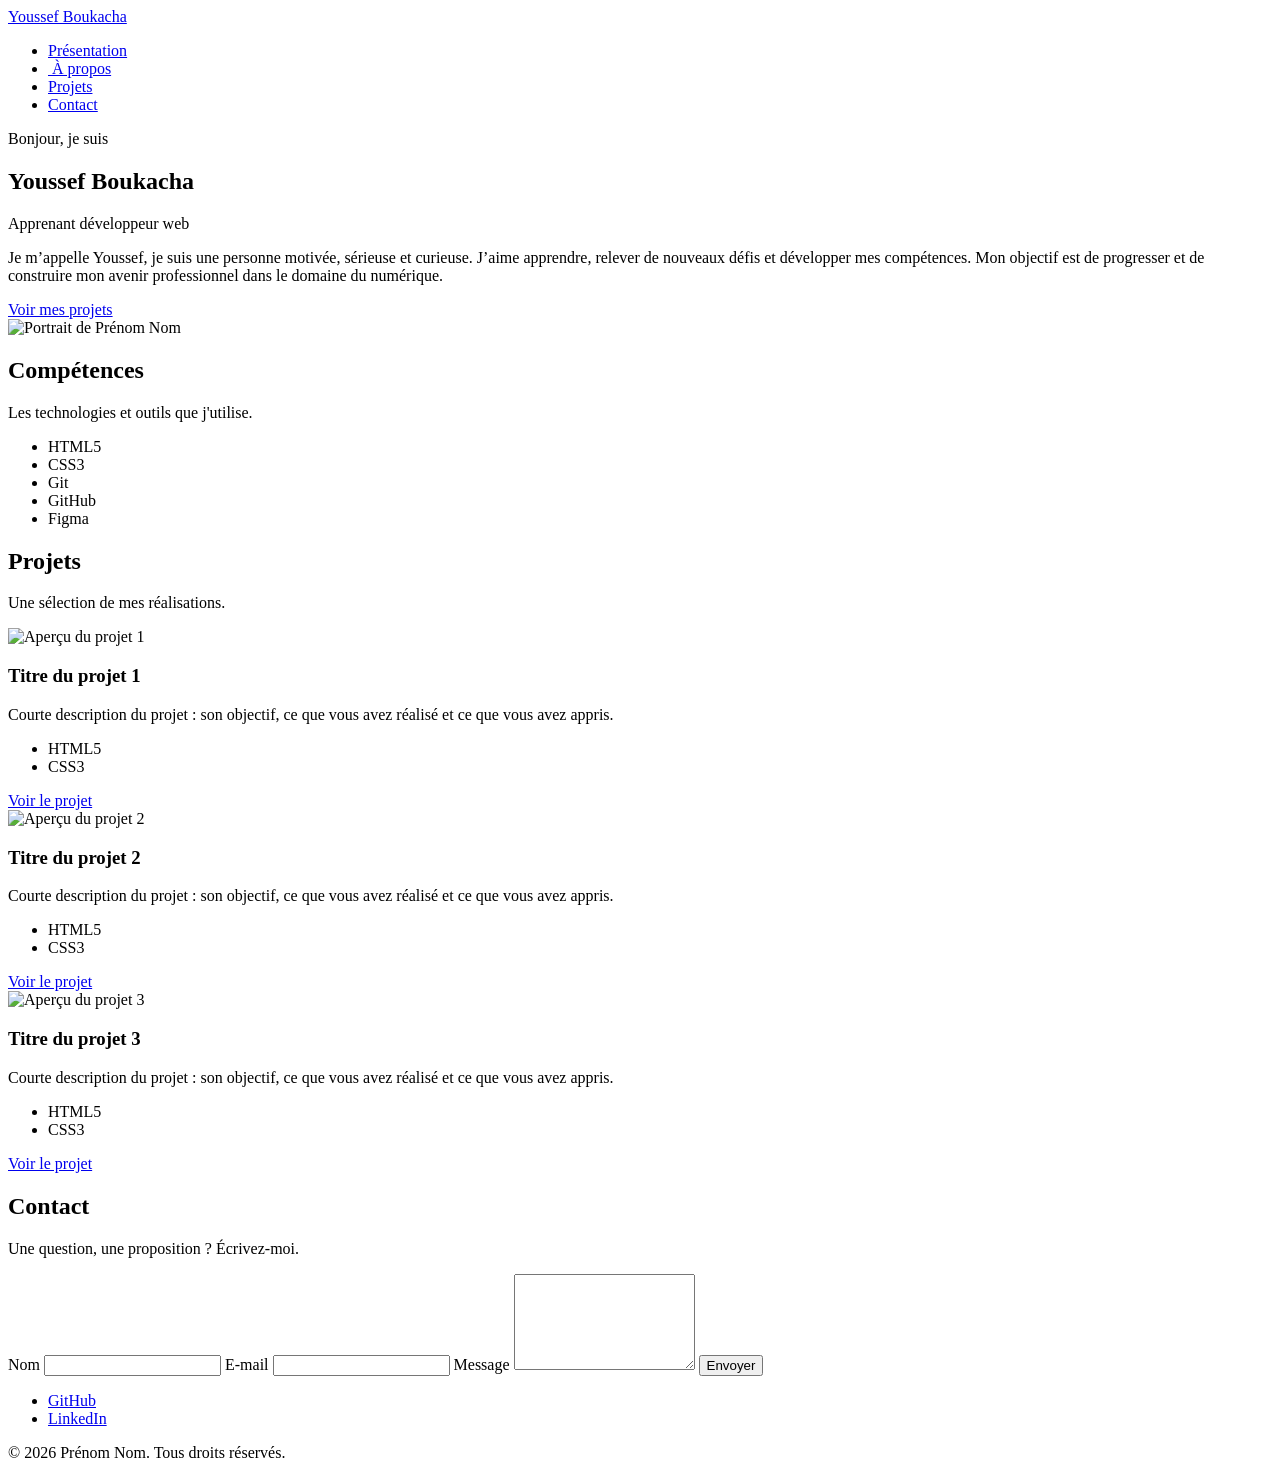
==== a-propos.html @ 229fd3fa "Ajout du tete  et de la présentation" ====
<!DOCTYPE html>
<html lang="fr">
<head>
  <meta charset="UTF-8">
  <meta name="viewport" content="width=device-width, initial-scale=1.0">
  <meta name="description" content="Portfolio de Prénom Nom, apprenant développeur web.">
  <title>Youssef Boukacha— Portfolio</title>

  <!-- Police Inter (Google Fonts) -->
  <link rel="preconnect" href="https://fonts.googleapis.com">
  <link rel="preconnect" href="https://fonts.gstatic.com" crossorigin>
  <link href="https://fonts.googleapis.com/css2?family=Inter:wght@400;600;700&amp;display=swap" rel="stylesheet">

  <link rel="stylesheet" href="css/style.css">
</head>
<body>

  <!-- ========== EN-TÊTE ========== -->
  <header class="en-tete">
    <div class="conteneur en-tete__contenu">
      <a class="logo" href="index.html">Youssef Boukacha</a>
      <nav aria-label="Navigation principale">
        <ul class="menu">
          <li><a href="index.html">Présentation</a></li>
          <li><a href="a-propos.html"> À propos</a></li>
          <li><a href="projets.html">Projets</a></li>
          <li><a href="contact.html">Contact</a></li>
        </ul>
      </nav>
    </div>
  </header>

  <main>

    <!-- ========== PRÉSENTATION ========== -->
    <section id="presentation" class="presentation">
      <div class="conteneur presentation__contenu">
        <div class="presentation__texte">
          <p class="surtitre">Bonjour, je suis</p>
          <h1>Youssef Boukacha</h1>
          <p class="metier">Apprenant développeur web</p>
          <p>Je m’appelle Youssef, je suis une personne motivée, sérieuse et curieuse. J’aime apprendre, relever de nouveaux défis et développer mes compétences. Mon objectif est de progresser et de construire mon avenir professionnel dans le domaine du numérique.   </p>
        
          <a class="bouton" href="#projets">Voir mes projets</a>
        </div>
        <img class="presentation__photo" src="images/avatar.svg" alt="Portrait de Prénom Nom" width="280" height="280">
      </div>
    </section>

    <!-- ========== COMPÉTENCES ========== -->
    <section id="competences" class="section section--claire">
      <div class="conteneur">
        <h2>Compétences</h2>
        <p class="section__intro">Les technologies et outils que j'utilise.</p>
        <ul class="competences">
          <li>HTML5</li>
          <li>CSS3</li>
          <li>Git</li>
          <li>GitHub</li>
          <li>Figma</li>
        </ul>
      </div>
    </section>

    <!-- ========== PROJETS ========== -->
    <section id="projets" class="section">
      <div class="conteneur">
        <h2>Projets</h2>
        <p class="section__intro">Une sélection de mes réalisations.</p>

        <div class="projets">

          <article class="projet">
            <img class="projet__image" src="images/projet-1.svg" alt="Aperçu du projet 1" width="320" height="200">
            <div class="projet__texte">
              <h3>Titre du projet 1</h3>
              <p>Courte description du projet : son objectif, ce que vous avez réalisé et ce que vous avez appris.</p>
              <ul class="technologies">
                <li>HTML5</li>
                <li>CSS3</li>
              </ul>
              <a class="lien" href="#">Voir le projet</a>
            </div>
          </article>

          <article class="projet">
            <img class="projet__image" src="images/projet-2.svg" alt="Aperçu du projet 2" width="320" height="200">
            <div class="projet__texte">
              <h3>Titre du projet 2</h3>
              <p>Courte description du projet : son objectif, ce que vous avez réalisé et ce que vous avez appris.</p>
              <ul class="technologies">
                <li>HTML5</li>
                <li>CSS3</li>
              </ul>
              <a class="lien" href="#">Voir le projet</a>
            </div>
          </article>

          <article class="projet">
            <img class="projet__image" src="images/projet-3.svg" alt="Aperçu du projet 3" width="320" height="200">
            <div class="projet__texte">
              <h3>Titre du projet 3</h3>
              <p>Courte description du projet : son objectif, ce que vous avez réalisé et ce que vous avez appris.</p>
              <ul class="technologies">
                <li>HTML5</li>
                <li>CSS3</li>
              </ul>
              <a class="lien" href="#">Voir le projet</a>
            </div>
          </article>

        </div>
      </div>
    </section>

    <!-- ========== CONTACT ========== -->
    <section id="contact" class="section section--claire">
      <div class="conteneur">
        <h2>Contact</h2>
        <p class="section__intro">Une question, une proposition ? Écrivez-moi.</p>

        <form class="formulaire" action="#" method="post">
          <label for="nom">Nom</label>
          <input id="nom" name="nom" type="text">

          <label for="email">E-mail</label>
          <input id="email" name="email" type="text">

          <label for="message">Message</label>
          <textarea id="message" name="message" rows="6"></textarea>

          <button class="bouton" type="submit">Envoyer</button>
        </form>

        <ul class="reseaux">
          <li><a class="lien" href="#">GitHub</a></li>
          <li><a class="lien" href="#">LinkedIn</a></li>
        </ul>
      </div>
    </section>

  </main>

  <!-- ========== PIED DE PAGE ========== -->
  <footer class="pied">
    <div class="conteneur">
      <p>© 2026 Prénom Nom. Tous droits réservés.</p>
    </div>
  </footer>

</body>
</html>
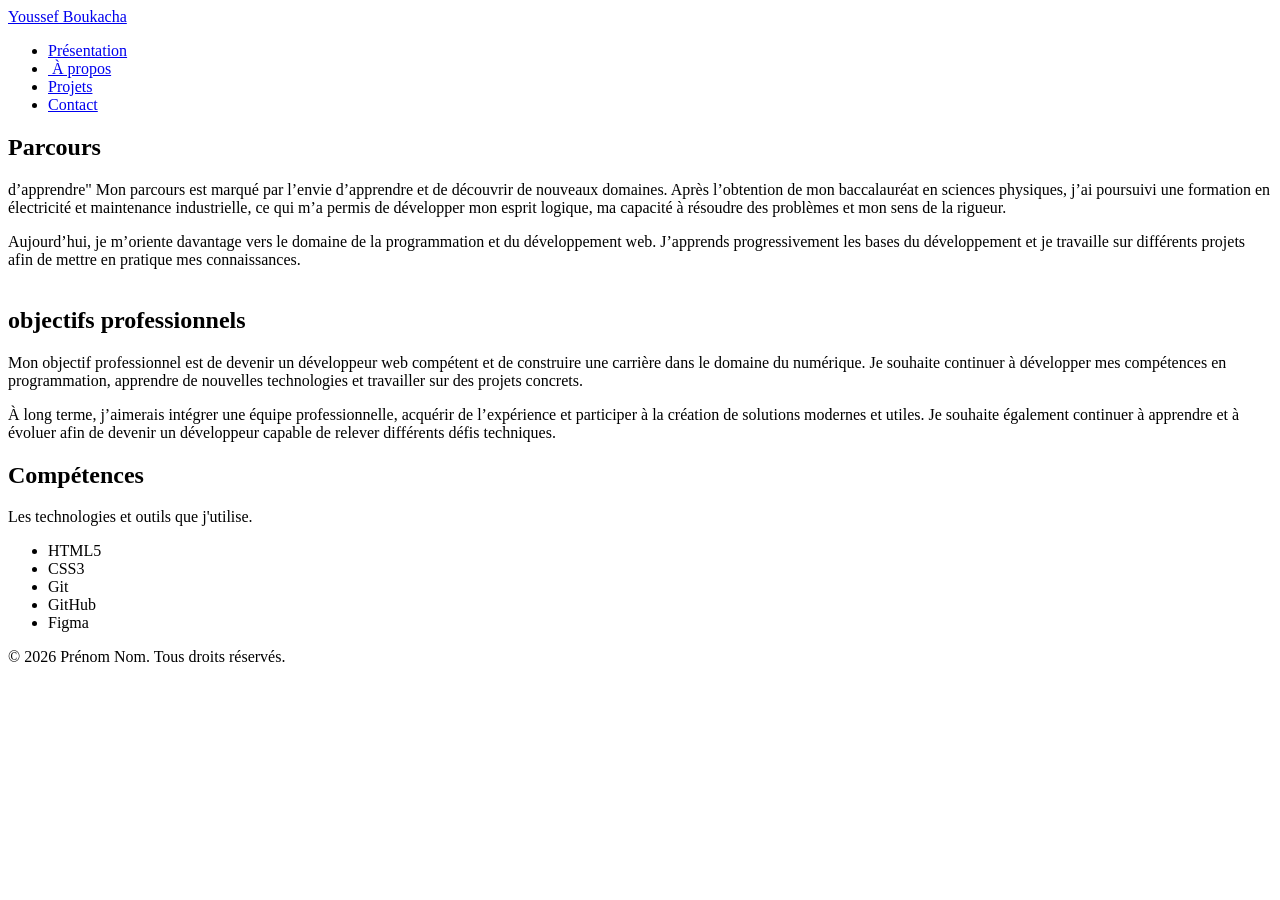
==== commit 81e57a11: "Ajout du parcours  et l'objectif perssonelles" ====
--- a/a-propos.html
+++ b/a-propos.html
@@ -31,21 +31,25 @@
   </header>
 
   <main>
+<!-- ========== Parcours ========== -->
+    <section      section id="competences" class="section section--claire">
+ 
+    <h2>Parcours</h2>
+    
+<p class="parcours" >d’apprendre" Mon parcours est marqué par l’envie d’apprendre et de découvrir de nouveaux domaines. Après l’obtention de mon baccalauréat en sciences physiques, j’ai poursuivi une formation en électricité et maintenance industrielle, ce qui m’a permis de développer mon esprit logique, ma capacité à résoudre des problèmes et mon sens de la rigueur. <br> </p>
+    
+<p  class="Parcours" >Aujourd’hui, je m’oriente davantage vers le domaine de la programmation et du développement web. J’apprends progressivement les bases du développement et je travaille sur différents projets afin de mettre en pratique mes connaissances. <br> <br> </p>
 
-    <!-- ========== PRÉSENTATION ========== -->
-    <section id="presentation" class="presentation">
-      <div class="conteneur presentation__contenu">
-        <div class="presentation__texte">
-          <p class="surtitre">Bonjour, je suis</p>
-          <h1>Youssef Boukacha</h1>
-          <p class="metier">Apprenant développeur web</p>
-          <p>Je m’appelle Youssef, je suis une personne motivée, sérieuse et curieuse. J’aime apprendre, relever de nouveaux défis et développer mes compétences. Mon objectif est de progresser et de construire mon avenir professionnel dans le domaine du numérique.   </p>
-        
-          <a class="bouton" href="#projets">Voir mes projets</a>
-        </div>
-        <img class="presentation__photo" src="images/avatar.svg" alt="Portrait de Prénom Nom" width="280" height="280">
-      </div>
-    </section>
+ 
+</section>
+<!-- ========== objectifs professionnels ========== -->
+
+<section     section id="competences" class="section section--claire">
+
+  <h2>objectifs professionnels  </h2>
+  <p> Mon objectif professionnel est de devenir un développeur web compétent et de construire une carrière dans le domaine du numérique. Je souhaite continuer à développer mes compétences en programmation, apprendre de nouvelles technologies et travailler sur des projets concrets. <br></p>
+  <p>À long terme, j’aimerais intégrer une équipe professionnelle, acquérir de l’expérience et participer à la création de solutions modernes et utiles. Je souhaite également continuer à apprendre et à évoluer afin de devenir un développeur capable de relever différents défis techniques.<br> </p>
+</section>
 
     <!-- ========== COMPÉTENCES ========== -->
     <section id="competences" class="section section--claire">
@@ -62,83 +66,7 @@
       </div>
     </section>
 
-    <!-- ========== PROJETS ========== -->
-    <section id="projets" class="section">
-      <div class="conteneur">
-        <h2>Projets</h2>
-        <p class="section__intro">Une sélection de mes réalisations.</p>
-
-        <div class="projets">
-
-          <article class="projet">
-            <img class="projet__image" src="images/projet-1.svg" alt="Aperçu du projet 1" width="320" height="200">
-            <div class="projet__texte">
-              <h3>Titre du projet 1</h3>
-              <p>Courte description du projet : son objectif, ce que vous avez réalisé et ce que vous avez appris.</p>
-              <ul class="technologies">
-                <li>HTML5</li>
-                <li>CSS3</li>
-              </ul>
-              <a class="lien" href="#">Voir le projet</a>
-            </div>
-          </article>
-
-          <article class="projet">
-            <img class="projet__image" src="images/projet-2.svg" alt="Aperçu du projet 2" width="320" height="200">
-            <div class="projet__texte">
-              <h3>Titre du projet 2</h3>
-              <p>Courte description du projet : son objectif, ce que vous avez réalisé et ce que vous avez appris.</p>
-              <ul class="technologies">
-                <li>HTML5</li>
-                <li>CSS3</li>
-              </ul>
-              <a class="lien" href="#">Voir le projet</a>
-            </div>
-          </article>
-
-          <article class="projet">
-            <img class="projet__image" src="images/projet-3.svg" alt="Aperçu du projet 3" width="320" height="200">
-            <div class="projet__texte">
-              <h3>Titre du projet 3</h3>
-              <p>Courte description du projet : son objectif, ce que vous avez réalisé et ce que vous avez appris.</p>
-              <ul class="technologies">
-                <li>HTML5</li>
-                <li>CSS3</li>
-              </ul>
-              <a class="lien" href="#">Voir le projet</a>
-            </div>
-          </article>
-
-        </div>
-      </div>
-    </section>
-
-    <!-- ========== CONTACT ========== -->
-    <section id="contact" class="section section--claire">
-      <div class="conteneur">
-        <h2>Contact</h2>
-        <p class="section__intro">Une question, une proposition ? Écrivez-moi.</p>
-
-        <form class="formulaire" action="#" method="post">
-          <label for="nom">Nom</label>
-          <input id="nom" name="nom" type="text">
-
-          <label for="email">E-mail</label>
-          <input id="email" name="email" type="text">
-
-          <label for="message">Message</label>
-          <textarea id="message" name="message" rows="6"></textarea>
-
-          <button class="bouton" type="submit">Envoyer</button>
-        </form>
-
-        <ul class="reseaux">
-          <li><a class="lien" href="#">GitHub</a></li>
-          <li><a class="lien" href="#">LinkedIn</a></li>
-        </ul>
-      </div>
-    </section>
-
+   
   </main>
 
   <!-- ========== PIED DE PAGE ========== -->
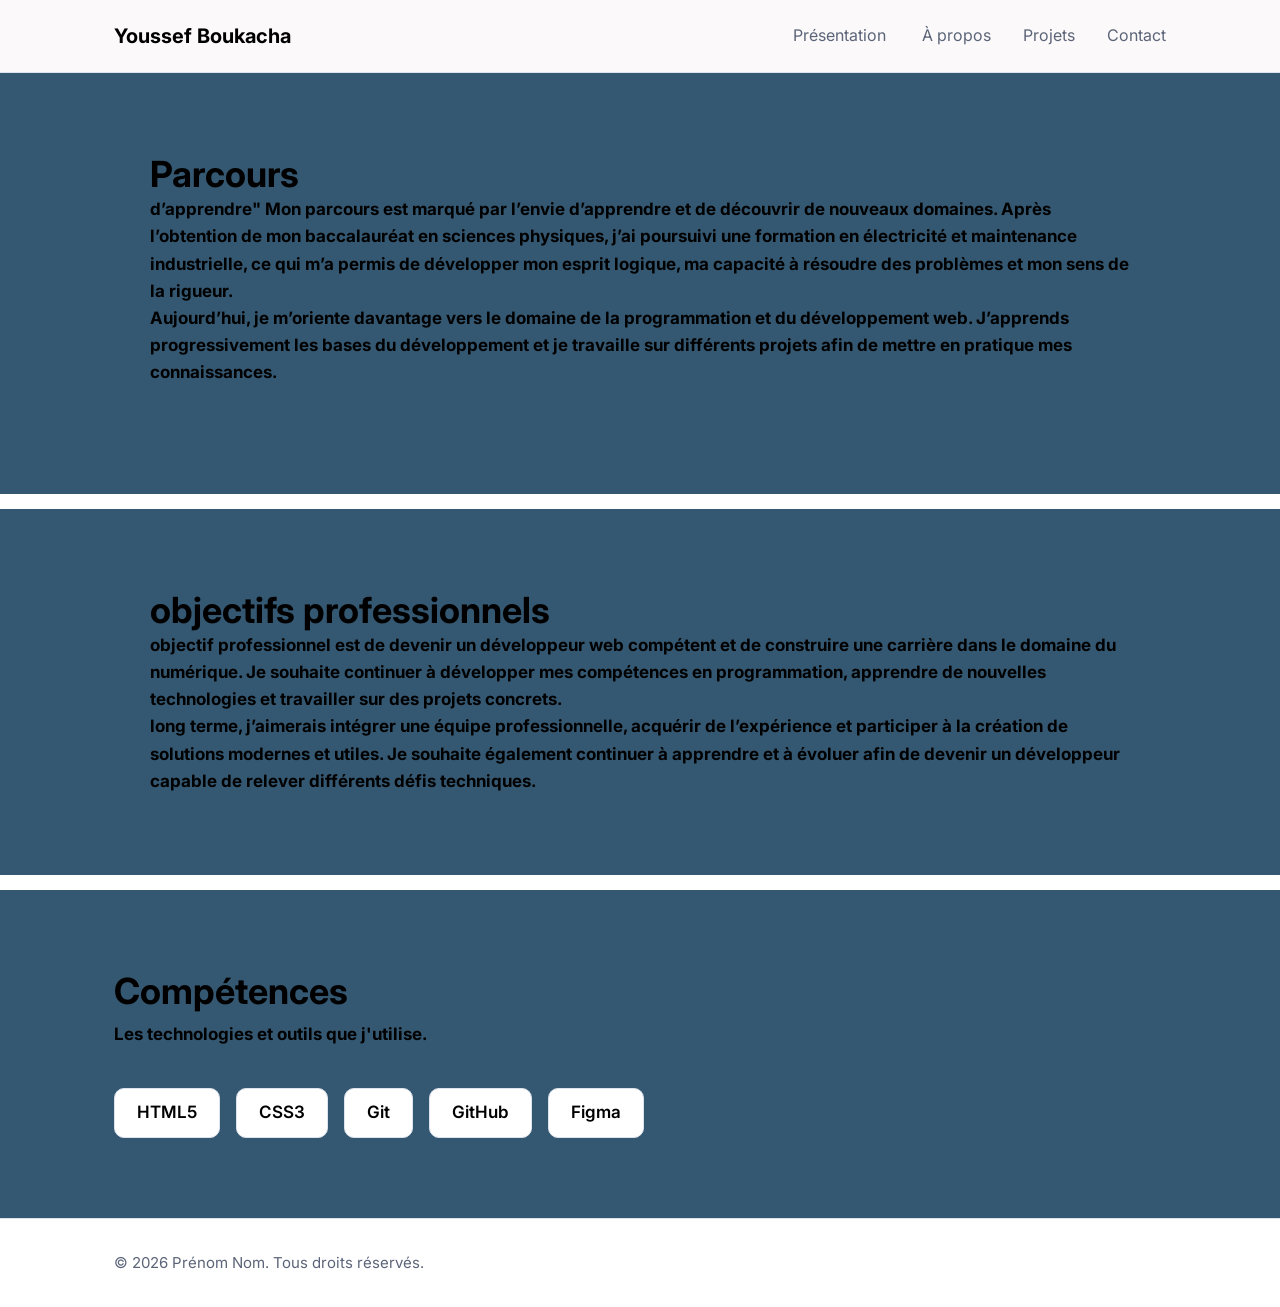
==== commit f5cee342: "Ajout le  contact" ====
--- a/a-propos.html
+++ b/a-propos.html
@@ -32,23 +32,23 @@
 
   <main>
 <!-- ========== Parcours ========== -->
-    <section      section id="competences" class="section section--claire">
+    <section      section id="competences" class="section section--claire parcours">
  
     <h2>Parcours</h2>
     
-<p class="parcours" >d’apprendre" Mon parcours est marqué par l’envie d’apprendre et de découvrir de nouveaux domaines. Après l’obtention de mon baccalauréat en sciences physiques, j’ai poursuivi une formation en électricité et maintenance industrielle, ce qui m’a permis de développer mon esprit logique, ma capacité à résoudre des problèmes et mon sens de la rigueur. <br> </p>
+<p  >d’apprendre" Mon parcours est marqué par l’envie d’apprendre et de découvrir de nouveaux domaines. Après l’obtention de mon baccalauréat en sciences physiques, j’ai poursuivi une formation en électricité et maintenance industrielle, ce qui m’a permis de développer mon esprit logique, ma capacité à résoudre des problèmes et mon sens de la rigueur. <br> </p>
     
-<p  class="Parcours" >Aujourd’hui, je m’oriente davantage vers le domaine de la programmation et du développement web. J’apprends progressivement les bases du développement et je travaille sur différents projets afin de mettre en pratique mes connaissances. <br> <br> </p>
+<p  >Aujourd’hui, je m’oriente davantage vers le domaine de la programmation et du développement web. J’apprends progressivement les bases du développement et je travaille sur différents projets afin de mettre en pratique mes connaissances. <br> <br> </p>
 
  
 </section>
 <!-- ========== objectifs professionnels ========== -->
 
-<section     section id="competences" class="section section--claire">
+<section     section id="competences" class="section section--claire objectif"  >
 
   <h2>objectifs professionnels  </h2>
-  <p> Mon objectif professionnel est de devenir un développeur web compétent et de construire une carrière dans le domaine du numérique. Je souhaite continuer à développer mes compétences en programmation, apprendre de nouvelles technologies et travailler sur des projets concrets. <br></p>
-  <p>À long terme, j’aimerais intégrer une équipe professionnelle, acquérir de l’expérience et participer à la création de solutions modernes et utiles. Je souhaite également continuer à apprendre et à évoluer afin de devenir un développeur capable de relever différents défis techniques.<br> </p>
+  <p >objectif professionnel est de devenir un développeur web compétent et de construire une carrière dans le domaine du numérique. Je souhaite continuer à développer mes compétences en programmation, apprendre de nouvelles technologies et travailler sur des projets concrets. <br></p>
+  <p  >long terme, j’aimerais intégrer une équipe professionnelle, acquérir de l’expérience et participer à la création de solutions modernes et utiles. Je souhaite également continuer à apprendre et à évoluer afin de devenir un développeur capable de relever différents défis techniques.<br> </p>
 </section>
 
     <!-- ========== COMPÉTENCES ========== -->
--- a/css/style.css
+++ b/css/style.css
@@ -0,0 +1,324 @@
+/* ==========================================================
+   Portfolio — modèle de départ (une seule page)
+   Sommaire :
+   1. Variables
+   2. Base
+   3. En-tête
+   4. Présentation
+   5. Sections communes
+   6. Compétences
+   7. Projets
+   8. Contact
+   9. Pied de page
+   ========================================================== */
+
+/* ---------- 1. Variables ---------- */
+:root {
+  /* Couleurs */
+  --couleur-fond: white;
+  --couleur-fond-clair:#355872;
+  --couleur-texte: black;
+  --couleur-texte-doux: #5b6478;
+  --couleur-principale: #2f5bea;
+  --couleur-bordure: #dde3ec;
+
+  /* Typographie */
+  --police: "Inter", Arial, sans-serif;
+
+  /* Mise en page */
+  --largeur-max: 1100px;
+  --rayon: 10px;
+}
+
+/* ---------- 2. Base ---------- */
+* {
+  box-sizing: border-box;
+}
+
+body {
+  margin: 0;
+  font-family: var(--police);
+  font-size: 17px;
+  line-height: 1.6;
+  color: var(--couleur-texte);
+  background-color: var(--couleur-fond);
+}
+
+h1,
+h2,
+h3 {
+  margin: 0;
+  line-height: 1.2;
+}
+
+p {
+  margin: 0;
+}
+
+ul {
+  margin: 0;
+  padding: 0;
+  list-style: none;
+}
+
+a {
+  color: inherit;
+  text-decoration: none;
+}
+
+.conteneur {
+  max-width: var(--largeur-max);
+  margin: 0 auto;
+  padding: 0 24px;
+  text-align: left;
+}
+
+.bouton {
+  display: inline-block;
+  padding: 14px 28px;
+  border: none;
+  border-radius: var(--rayon);
+  font-family: var(--police);
+  font-size: 18px;
+  font-weight: 600;
+  color: black;
+  background-color:white;
+  cursor: pointer;
+  border-color: green ;
+  border: 17px solid gray;
+
+}
+
+
+.lien {
+  font-weight: 600;
+  color: var(--couleur-principale);
+}
+
+/* ---------- 3. En-tête ---------- */
+.en-tete {
+  border-bottom: 1px solid var(--couleur-bordure);
+  background-color: #FBF9F9;
+}
+
+
+.en-tete__contenu {
+  display: flex;
+  justify-content: space-between;
+  align-items: center;
+  height: 72px;
+}
+
+.logo {
+  font-size: 20px;
+  font-weight: 700;
+  color: 1C2333;
+  
+}
+
+.menu {
+  display: flex;
+  gap: 32px;
+}
+
+.menu a {
+  font-size: 16px;
+  color: var(--couleur-texte-doux);
+  font-style:normal;
+}
+
+/* ---------- 4. Présentation ---------- */
+.presentation {
+  padding: 96px 0;
+}
+
+.presentation__contenu {
+  display: flex;
+  justify-content: space-between;
+  align-items: center;
+  gap: 64px;
+  background-color: #7AAACE;
+  
+
+}
+
+.presentation__texte {
+  max-width: 600px;
+  font-style: oblique;
+ font-weight: bold;
+ font-size: 16px ;
+ padding: 19px;
+}
+
+.surtitre {
+  margin-bottom: 8px;
+  font-weight: 600;
+  color: var(--couleur-principale);
+}
+
+.presentation h1 {
+  font-size: 56px;
+}
+
+.metier {
+  margin-top: 8px;
+  margin-bottom: 24px;
+  font-size: 24px;
+  color: var(--couleur-texte-doux);
+}
+
+.presentation .bouton {
+  margin-top: 32px;
+}
+
+.presentation__photo {
+  width: 280px;
+  height: 280px;
+  border-radius: 50%;
+  
+}
+
+/* ---------- 5. Sections communes ---------- */
+.section {
+  padding: 80px 0;
+  background-color: #355872;
+}
+
+.section--claire {
+  background-color: var(--couleur-fond-clair);
+}
+
+.section h2 {
+  font-size: 36px;
+  font-weight: bold;
+}
+
+.section__intro {
+  margin-top: 8px;
+  margin-bottom: 40px;
+  color: black;
+  font-weight:bold;
+ 
+  
+  
+}
+
+/* ---------- 6. Compétences ---------- */
+.competences {
+  display: flex;
+  gap: 16px;
+
+}
+
+.competences li {
+  padding: 10px 22px;
+  border: 1px solid var(--couleur-bordure);
+  border-radius: var(--rayon);
+  font-weight: 600;
+  background-color: var(--couleur-fond);
+}
+
+/* ---------- parcours  ---------- */
+.parcours {
+ font-weight: bold;
+ padding-left: 150px;
+ padding-right: 150px;
+color: var(--couleur-texte);
+margin-bottom: 15px;
+}
+
+/* ---------- objectif profissionelle   ---------- */
+.objectif {
+  font-weight: bold;
+ padding-left: 150px;
+  padding-right: 150px;
+  color: var(--couleur-texte);
+  margin-bottom: 15px;
+}
+
+
+/* ---------- 7. Projets ---------- */
+/* Les projets sont empilés les uns sous les autres. */
+.projet {
+  display: flex;
+  align-items: center;
+  gap: 32px;
+  margin-bottom: 24px;
+  padding: 24px;
+  border: 1px solid var(--couleur-bordure);
+  border-radius: var(--rayon);
+}
+
+.projet__image {
+  width: 320px;
+  height: 200px;
+  border-radius: var(--rayon);
+}
+
+.projet h3 {
+  margin-bottom: 8px;
+  font-size: 22px;
+}
+
+.projet p {
+  color: black;
+  font-weight: bold;
+
+}
+
+.technologies {
+  display: flex;
+  gap: 8px;
+  margin-top: 16px;
+  margin-bottom: 16px;
+  
+}
+
+.technologies li {
+  padding: 4px 12px;
+  border-radius: 6px;
+  font-size: 14px;
+  background-color: white;
+
+}
+
+
+/* ---------- 8. Contact ---------- */
+.formulaire {
+  max-width: 560px;
+}
+
+.formulaire label {
+  display: block;
+  margin-bottom: 6px;
+  font-weight: 600;
+}
+
+.formulaire input,
+.formulaire textarea {
+  display: block;
+  width: 100%;
+  margin-bottom: 20px;
+  padding: 12px 14px;
+  border: 1px solid var(--couleur-bordure);
+  border-radius: var(--rayon);
+  font-family: var(--police);
+  font-size: 16px;
+  color: var(--couleur-texte);
+  background-color: var(--couleur-fond);
+}
+
+.reseaux {
+  display: flex;
+  gap: 24px;
+  margin-top: 40px;
+}
+
+/* ---------- 9. Pied de page ---------- */
+.pied {
+  padding: 32px 0;
+  border-top: 1px solid var(--couleur-bordure);
+  font-size: 15px;
+  text-align: center;
+  color: var(--couleur-texte-doux);
+}
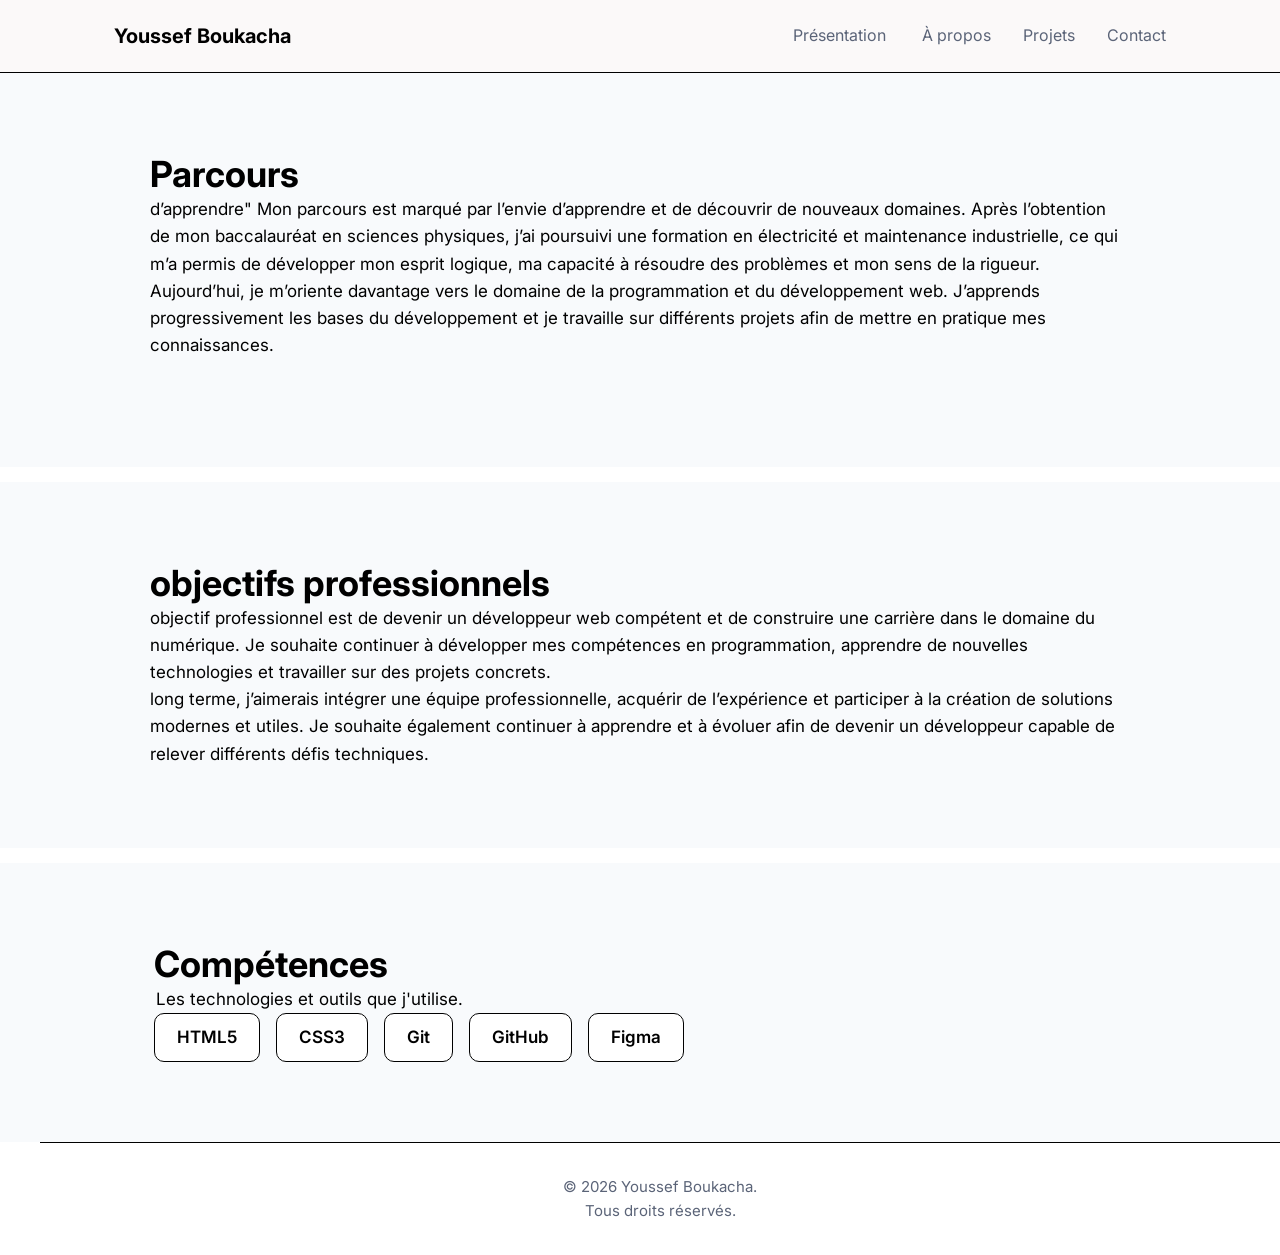
==== commit 07f832b9: "Corrige le CSS de toutes les pages du site et les erreurs dans le HTML" ====
--- a/a-propos.html
+++ b/a-propos.html
@@ -54,8 +54,9 @@
     <!-- ========== COMPÉTENCES ========== -->
     <section id="competences" class="section section--claire">
       <div class="conteneur">
-        <h2>Compétences</h2>
-        <p class="section__intro">Les technologies et outils que j'utilise.</p>
+        <h2 class="competences">Compétences</h2>
+        <p class= "phrase" > Les technologies et outils que j'utilise. </p>
+        
         <ul class="competences">
           <li>HTML5</li>
           <li>CSS3</li>
@@ -72,7 +73,7 @@
   <!-- ========== PIED DE PAGE ========== -->
   <footer class="pied">
     <div class="conteneur">
-      <p>© 2026 Prénom Nom. Tous droits réservés.</p>
+      <p class = "droits">© 2026 Youssef Boukacha. <br> Tous droits réservés.</p>
     </div>
   </footer>
 
--- a/css/style.css
+++ b/css/style.css
@@ -16,11 +16,11 @@
 :root {
   /* Couleurs */
   --couleur-fond: white;
-  --couleur-fond-clair:#355872;
+  --couleur-fond-clair:#F8FAFC;
   --couleur-texte: black;
   --couleur-texte-doux: #5b6478;
   --couleur-principale: #2f5bea;
-  --couleur-bordure: #dde3ec;
+  --couleur-bordure: black;
 
   /* Typographie */
   --police: "Inter", Arial, sans-serif;
@@ -68,9 +68,11 @@
 
 .conteneur {
   max-width: var(--largeur-max);
-  margin: 0 auto;
+  margin : 0 auto;
   padding: 0 24px;
   text-align: left;
+  
+
 }
 
 .bouton {
@@ -82,13 +84,16 @@
   font-size: 18px;
   font-weight: 600;
   color: black;
-  background-color:white;
+  background-color:cyan;
   cursor: pointer;
   border-color: green ;
-  border: 17px solid gray;
-
-}
-
+  border: 17px solid cyan;
+
+}
+.bouton:hover{
+  background-color:white;
+  border: 17px solid white;
+}
 
 .lien {
   font-weight: 600;
@@ -137,15 +142,18 @@
   justify-content: space-between;
   align-items: center;
   gap: 64px;
-  background-color: #7AAACE;
-  
-
-}
-
+  background-color: #F8FAFC;
+  
+
+}
+.userName{
+  font-weight:bold;
+  font-size: 10px;
+}
 .presentation__texte {
   max-width: 600px;
   font-style: oblique;
- font-weight: bold;
+ font-weight: normal;
  font-size: 16px ;
  padding: 19px;
 }
@@ -157,7 +165,7 @@
 }
 
 .presentation h1 {
-  font-size: 56px;
+  font-size: 30px;
 }
 
 .metier {
@@ -181,11 +189,11 @@
 /* ---------- 5. Sections communes ---------- */
 .section {
   padding: 80px 0;
-  background-color: #355872;
+  background-color:#F8FAFC;
 }
 
 .section--claire {
-  background-color: var(--couleur-fond-clair);
+  background-color: #F8FAFC;
 }
 
 .section h2 {
@@ -197,10 +205,15 @@
   margin-top: 8px;
   margin-bottom: 40px;
   color: black;
-  font-weight:bold;
- 
-  
-  
+  font-weight:normal;
+  padding-left: 0%;
+
+  
+  
+}
+
+.competences {
+  padding-left: 40px; 
 }
 
 /* ---------- 6. Compétences ---------- */
@@ -218,9 +231,12 @@
   background-color: var(--couleur-fond);
 }
 
+.phrase{
+  padding-left: 4%;
+}
 /* ---------- parcours  ---------- */
 .parcours {
- font-weight: bold;
+ font-weight: normal;
  padding-left: 150px;
  padding-right: 150px;
 color: var(--couleur-texte);
@@ -229,7 +245,7 @@
 
 /* ---------- objectif profissionelle   ---------- */
 .objectif {
-  font-weight: bold;
+  font-weight: normal;
  padding-left: 150px;
   padding-right: 150px;
   color: var(--couleur-texte);
@@ -247,6 +263,7 @@
   padding: 24px;
   border: 1px solid var(--couleur-bordure);
   border-radius: var(--rayon);
+
 }
 
 .projet__image {
@@ -280,6 +297,9 @@
   font-size: 14px;
   background-color: white;
 
+}
+.phrase{
+  padding-right: 8px; 
 }
 
 
@@ -321,4 +341,8 @@
   font-size: 15px;
   text-align: center;
   color: var(--couleur-texte-doux);
-}
+  margin-left: 40px;
+}
+.droits {
+  text-align: center;
+}
